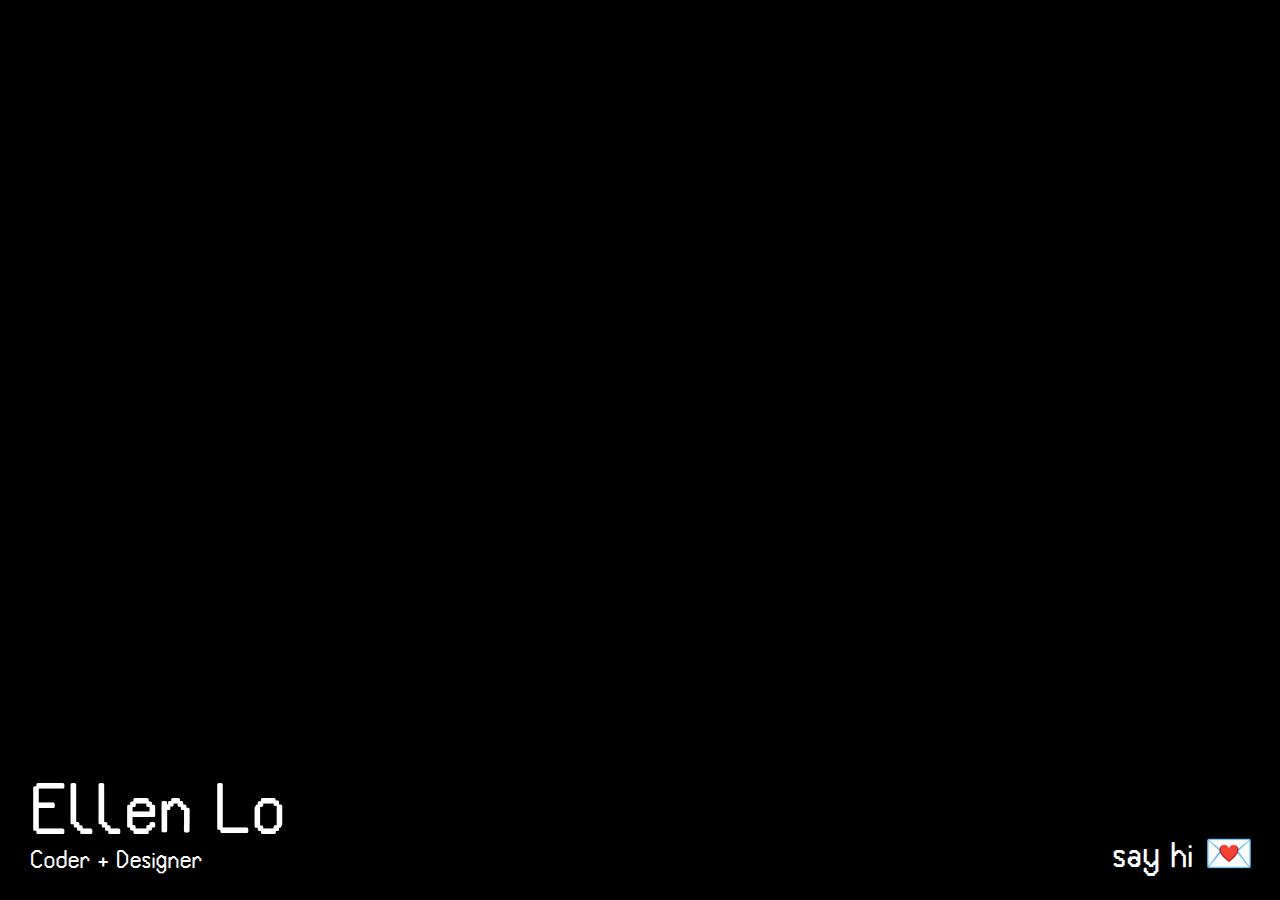
==== index.html @ 50e564a9 "last one in list gets padding" ====
<!DOCTYPE html>
<html xmlns="http://www.w3.org/1999/xhtml" xmlns:fb="http://ogp.me/ns/fb#">

<head>
    <title>Ellen Lo</title>
    <meta charset="utf-8">
    <meta name="viewport" content="width=device-width, user-scalable=no, minimum-scale=1.0, maximum-scale=1.0">
    <link href="https://fonts.googleapis.com/css?family=Inconsolata" rel="stylesheet">
    <link href="https://fonts.googleapis.com/css?family=Roboto:300i,400,500i" rel="stylesheet">
    <link id="stylesheet" href="assets/css/style.css" rel="stylesheet">
    <meta property="og:title" content="Ellen Lo" />
    <meta property="og:image" content="assets/screenshot.png" />
</head>

<body>
    <script src="build/three.min.js"></script>
    <script src="build/mobile-detect.min.js"></script>
    <script src="controls/OrbitControls.js"></script>
    <script src="renderers/CSS3DRenderer.js"></script>
    <div id="container"></div>
    <div class="about">
        <h1 class="about-component about-name">Ellen Lo</h1>
        <h2 class="about-component about-title">Coder + Designer</h2>
        <h2 class="about-component about-contact"><a href="mailto:ellenlowing@gmail.com">say hi 💌</a></h2>
        <h4 id="about-marquee-desktop" class="about-component about-controls-marquee desktopOnly">
            <p>
                🖱 click anywhere to view work
                &nbsp;&nbsp;&nbsp;&nbsp;&nbsp;&nbsp;&nbsp;&nbsp;
                🤹🏻 available for freelance work – games, websites, filters, XR prototyping
                &nbsp;&nbsp;&nbsp;&nbsp;&nbsp;&nbsp;&nbsp;&nbsp;
                🐣 new website on the way
            </p>
        </h4>
        <h4 id="about-marquee-mobile" class="about-component about-controls-marquee mobileOnly">
            <p>
                👆 tap anywhere to view work
                &nbsp;&nbsp;&nbsp;&nbsp;&nbsp;&nbsp;&nbsp;&nbsp;
                🤹🏻 available for freelance work – games, websites, filters, XR prototyping
                &nbsp;&nbsp;&nbsp;&nbsp;&nbsp;&nbsp;&nbsp;&nbsp;
                🐣 new website on the way
            </p>
        </h4>
    </div>
    <div class="description" id="description-main">
        <div id="top-bar">  
            <div id="cross-btn">
            </div>
            <svg id="cross-svg" width="102" height="101" viewBox="0 0 102 101" fill="none" xmlns="http://www.w3.org/2000/svg">
                <line x1="1.35355" y1="0.646447" x2="101.354" y2="100.646" stroke="white"/>
                <line x1="0.646447" y1="100.646" x2="100.646" y2="0.646468" stroke="white"/>
            </svg>
            <div class="tags-container" id="tags-selector">
                <ul>
                    <li data-classname="design" class="tag tag-selector">design</li>
                    <li data-classname="website" class="tag tag-selector">website</li>
                    <li data-classname="xr" class="tag tag-selector">mixed reality</li>
                    <li data-classname="game" class="tag tag-selector">game</li>
                    <li data-classname="experiment" class="tag tag-selector">experiment</li>
                    <li data-classname="installation" class="tag tag-selector">installation</li>
                    <li data-classname="workshop" class="tag tag-selector">workshop</li>
                </ul>
            </div>
        </div>
        
        <div class="scroll-content">
            <div class="work design website">
                <h1 class="h1-sm">Kapu</h1>
                <div class="iframe-wrapper-landscape-kapu">
                    <iframe class="iframe" data-src="https://player.vimeo.com/video/849836034?title=0&byline=0&portrait=0" allow="autoplay" frameborder="0" webkitallowfullscreen mozallowfullscreen allowfullscreen></iframe>
                </div>
                <h1 class="h1-md">Kapu</h1>
                <p class="caption">
                    Kapu is a glass making practice by Prinita Thevarajah and she takes inspiration from shapes found in children's playgrounds. The endless scroll of images down the shapes and paths was a whimsical way to incorporate her work, and also an imagination of nonlinear navigation on the web.
                </p>
                <p class="caption">
                    Every moving element on the site was hand coded with p5 and roughjs - sketchy clouds and stars, shape shifting butterfly, wiggly caterpillars and more are uniquely generated per visit. Take a stroll in our online playground ॱ⋅.˳˳.⋅˙ॱᐧ.˳˳.⋅ઇଓ
                </p>
                <h2><a href="https://kapu.glass" target="_blank">Enter site</a></h2>
            </div>
            <div class="work game xr">
                <h1 class="h1-sm">Wireloop</h1>
                <div class="iframe-wrapper-portrait">
                    <iframe class="iframe" data-src="https://player.vimeo.com/video/737429584?title=0&byline=0&portrait=0" allow="autoplay" frameborder="0" webkitallowfullscreen mozallowfullscreen allowfullscreen></iframe>
                </div>
                <h1 class="h1-md">Wireloop</h1>
                <p class="caption">
                    Inspired by the classic buzzwire game, Wireloop is a series of AR games built with the New York Times. Users are encouraged to move the ring ("phone"), trace and light up the dark wire, and reveal hidden shapes. 
                </p>
                <p class="caption">
                    To recreate the "buzz" without access to haptic feedback, we focused on refining the visual by leveraging Spark's particle system and custom shaders, with the goal of delivering an elegant, stress-free gameplay. 
                </p>
                <h2><a href="https://www.instagram.com/ar/4706581316062553" target="_blank">Try it here</a></h2>
                <!-- <p>
                    <a href="https://www.instagram.com/ar/568677291107165/" target="_blank">I</a>
                    <a href="https://www.instagram.com/ar/317275733557666/" target="_blank">II</a>
                    <a href="https://www.instagram.com/ar/295208809149227/" target="_blank">III</a>
                    <a href="https://www.instagram.com/ar/4706581316062553/" target="_blank">IV</a>
                    <a href="https://www.instagram.com/ar/598132468110993/" target="_blank">V</a>
                    <a href="https://www.instagram.com/ar/1246161392526705/" target="_blank">VI</a>
                    <a href="https://www.instagram.com/ar/1115878509182784/" target="_blank">VII</a>
                </p>  -->
            </div>
            <div class="work xr">
                <h1 class="h1-sm">Nasal Swab</h1>
                <div class="iframe-wrapper-portrait">
                    <iframe class="iframe" data-src="https://player.vimeo.com/video/674264874?title=0&byline=0&portrait=0" allow="autoplay" frameborder="0" webkitallowfullscreen mozallowfullscreen allowfullscreen></iframe>
                </div>
                <h1 class="h1-md">Nasal Swab</h1>
                <p class="caption">
                    Read <a target="_blank" href="https://www.nytimes.com/interactive/2022/01/31/health/covid-nasal-swab-how-far.html">How Far Should a Coronavirus Test Go?</a>
                </p>
                <p class="caption">
                    We worked with illustrator Julia Rothman to create a AR face effect to show the interior of a nasal cavity in 2.5D. 
                </p>
                <h2><a href="https://www.instagram.com/ar/658770018692003" target="_blank">Try it here</a></h2>
            </div>
            <div class="work xr">
                <h1 class="h1-sm">A Tiny Frog's Climb</h1>
                <div class="iframe-wrapper-portrait">
                    <iframe class="iframe" data-src="https://player.vimeo.com/video/737433617?title=0&byline=0&portrait=0" allow="autoplay" frameborder="0" webkitallowfullscreen mozallowfullscreen allowfullscreen></iframe>
                </div>
                <h1 class="h1-md">A Tiny Frog's Climb</h1>
                <p class="caption">
                    Working with NYT Kids for the launch of their “Tiny Issue,” we built a real-scale immersive rainforest environment to show the journey of the tiny strawberry poison frog.
                </p>
                <h2><a href="https://www.instagram.com/ar/1142331453229649" target="_blank">Try it here</a></h2>
            </div>
            <div class="work website">
                <h1 class="h1-sm">Somewhere Good</h1>
                <div class="iframe-wrapper-landscape-sa">
                    <iframe class="iframe" data-src="https://player.vimeo.com/video/742469710?title=0&byline=0&portrait=0" allow="autoplay" frameborder="0" webkitallowfullscreen mozallowfullscreen allowfullscreen></iframe>
                </div>
                <h1 class="h1-md">Somewhere Good</h1>
                <p class="caption">For the Somewhere Good app launch, I worked with Annika Hansteen-Izora and helped them revamp their colorful and motion-heavy website. I also created a mini quiz that helps new users find their community through a series of intimate questions.</p>
                <h2><a href="https://www.somewheregood.com/" target="_blank">Enter site</a></h2>
            </div>
            
            <div class="work website design">
                <h1 class="h1-sm">Studio Ānanda</h1>
                <div class="iframe-wrapper-landscape-sa">
                    <iframe class="iframe" data-src="https://player.vimeo.com/video/674271514?title=0&byline=0&portrait=0" allow="autoplay" frameborder="0" webkitallowfullscreen mozallowfullscreen allowfullscreen></iframe>
                </div>
                <h1 class="h1-md">Studio Ānanda</h1>
                <p class="caption">I designed and developed a new website + CMS for Studio Ānanda, channeling their spirit of wellness with soft aesthetics and use of CSS filters, blend modes, and SVG animations. Featured on <a href="https://loadmo.re/posts/studio-ananda" target="_blank">loadmo.re</a>❣️</p>
                <h2><a href="https://www.studioananda.space/" target="_blank">Enter site</a></h2>
            </div>
            <div class="work game design experiment">
                <h1 class="h1-sm">Mosquito Catcher</h1>
                <div class="iframe-wrapper-landscape-mosquito">
                    <iframe class="iframe" data-src="https://player.vimeo.com/video/885857562?title=0&byline=0&portrait=0" allow="autoplay" frameborder="0" webkitallowfullscreen mozallowfullscreen allowfullscreen></iframe>
                </div>
                <h1 class="h1-md">Mosquito Catcher</h1>
                <p class="caption">
                    This is a prototype for an asymmetrical 2-player game I designed, where one player catches mosquitoes and the other plays as a mosquito. In front of a webcam, the catcher uses their hand to capture the mosquito, while the mosquito uses a joystick to evade capture and suck blood out of the catcher's hand.
                </p>
                <h2><a href="https://github.com/ellenlowing/flii" target="_blank">Read code</a></h2>
            </div>
            <div class="work game xr">
                <h1 class="h1-sm">Shattered Crosswords</h1>
                <div class="iframe-wrapper-portrait">
                    <iframe class="iframe" data-src="https://player.vimeo.com/video/898778051?title=0&byline=0&portrait=0" allow="autoplay" frameborder="0" webkitallowfullscreen mozallowfullscreen allowfullscreen></iframe>
                </div>
                <h1 class="h1-md">Shattered Crosswords</h1>
                <p class="caption">
                    The first AR game of NYT – this game takes the crossword and explodes it, using mobile AR technologies to create a 3D hunt for the proper perspective on a word to fit into the puzzle.
                </p>
                <!-- <p class="caption"> -->
                    <!-- Take a look at the case study <a target="_blank" href="https://rd.nytimes.com/projects/building-the-timess-first-ar-game">here</a> ;) -->
                <!-- </p> -->
                <h2><a href="https://rd.nytimes.com/projects/building-the-timess-first-ar-game" target="_blank">Read case study</a></h2>
            </div>
            <div class="work xr">
                <h1 class="h1-sm">Dalilah Muhammad</h1>
                <div class="iframe-wrapper-portrait">
                    <iframe class="iframe" data-src="https://player.vimeo.com/video/674250409?title=0&byline=0&portrait=0" allow="autoplay" frameborder="0" webkitallowfullscreen mozallowfullscreen allowfullscreen></iframe>
                </div>
                <h1 class="h1-md">Dalilah Muhammad</h1>
                <p class="caption">
                    For Olympics 2021, we created an AR effect to visualize Dalilah Muhammad's motion over the hurdle in real-scale, published to go along with her <a target="_blank" href="https://www.nytimes.com/interactive/2021/sports/olympics/dalilah-muhammad-track.html">interview</a>  with the New York Times.
                </p>
                <h2><a href="https://www.instagram.com/ar/915056065748952" target="_blank">Try it here</a></h2>
            </div>
            <div class="work xr">
                <h1 class="h1-sm">Inflation Shrinkray</h1>
                <div class="iframe-wrapper-portrait">
                    <iframe class="iframe" data-src="https://player.vimeo.com/video/737439295?title=0&byline=0&portrait=0" allow="autoplay" frameborder="0" webkitallowfullscreen mozallowfullscreen allowfullscreen></iframe>
                </div>
                <h1 class="h1-md">Inflation Shrinkray</h1>
                <p class="caption">
                    We created a shrink ray in augmented reality where users can interact directly with consumer goods and see how inflation has affected buying power.
                </p>
                <h2><a href="https://www.instagram.com/ar/1626676667700070" target="_blank">Try it here</a></h2>
            </div>
            <div class="work website">
                <h1 class="h1-sm">Lost Code</h1>
                <div class="iframe-wrapper-landscape-am">
                    <iframe class="iframe" data-src="https://player.vimeo.com/video/742844748?title=0&byline=0&portrait=0" allow="autoplay" frameborder="0" webkitallowfullscreen mozallowfullscreen allowfullscreen></iframe>
                </div>
                <h1 class="h1-md">Lost Code</h1>
                <p class="caption">Lost Code is a graphic design project exploring the friction in translation. Made with Paper.js. Featured on <a target="_blank" href="https://www.itsnicethat.com/articles/double-click-december-2019-digital-031219">It's Nice That</a>!</p>
                <p class="caption">Design by Hilda Wong</p>
                <h2><a href="http://lostcode.info/" target="_blank">Enter site</a></h2>
            </div>

            <div class="work website installation">
                <h1 class="h1-sm">Axis Mundi</h1>
                <div class="iframe-wrapper-landscape-am">
                    <iframe class="iframe" data-src="https://player.vimeo.com/video/354145633?title=0&byline=0&portrait=0" frameborder="0" webkitallowfullscreen mozallowfullscreen allowfullscreen></iframe>
                </div>
                <h1 class="h1-md">Axis Mundi</h1>
                <p class="caption">Axis Mundi is an experimental exhibition project exploring man’s attempt to override nature with technology and nature’s resistance. Featured on <a href="https://klikkentheke.com/catalogue/axis-mundi/" target="_blank">klikkenthéke</a>!</p>
                <p class="caption">Installation design and development by me</p>
                <p class="caption">Web design by Hilda Wong</p>
                <h2><a href="http://axismundi.info" target="_blank">Enter site</a></h2>
            </div>
            
            <div class="work website workshop last">
                <h1 class="h1-sm">MICA Code Workshop</h1>
                <a class="img-wrapper-mica" href="https://ellenlowing.com/mica-workshop/" target="_blank"><img src="assets/images/ws/screenshot.PNG" alt=""></a>
                <h1 class="h1-md">MICA Code Workshop</h1>
                <p class="caption">I led a code-based design workshop for first year MFA graphic design students at MICA. The workshop aims at introducing p5.js as a design tool. Over the course of 3 days, the students designed and coded an interactive calendar for the
                    year 2020.</p>
                <h2><a href="https://ellenlowing.com/mica-workshop/" target="_blank">Enter site</a></p>
            </div>
            
            <!-- <div class="work">
                <h1 class="h1-sm">A Study of Motion and Tension</h1>
                <div class="iframe-wrapper">
                    <iframe class="iframe" data-src="https://player.vimeo.com/video/286766368?title=0&byline=0&portrait=0" frameborder="0" webkitallowfullscreen mozallowfullscreen allowfullscreen></iframe>
                </div>
                <p class="caption">
                    The kinetic sculpture is a work of collaboration with Jake Abraham. It was developed over the course of our internships at Volvox Labs. It comprises 16 micro servos with custom cut servo arms, 1 Arduino Uno, a 12" x 12" cheesecloth, steel cables, crimps,
                    3 Aluminum rods, and plywood.
                </p>

                <p><a href="https://github.com/ellenlowing/servo" target="_blank">Code</a></p>
            </div>  -->
        </div>
    </div>
    <script type="text/javascript" src="assets/js/script.js"></script>
</body>

</html>
---- assets/css/style.css ----
@font-face {
    font-family: space;
    src: url('../fonts/Space-Notorious-rounded.otf') format('opentype');
    font-weight: 400;
    font-style: normal;
    font-stretch: normal;
}
@font-face {
    font-family: dosis;
    src: url('../fonts/Dosis/static/Dosis-Light.ttf') format('truetype');
    font-weight: 300;
    font-style: normal;
    font-stretch: normal;
}
::-webkit-scrollbar {
  display: none;
}
* {
  -ms-overflow-style: none;  /* IE and Edge */
  scrollbar-width: none;  /* Firefox */
}
html,
body {
    height: 100%;
    overflow: hidden;
    margin: 0 0;
    background-color: #000;
    
    -webkit-touch-callout: none; /* iOS Safari */
        -webkit-user-select: none; /* Safari */
        -khtml-user-select: none; /* Konqueror HTML */
            -moz-user-select: none; /* Old versions of Firefox */
            -ms-user-select: none; /* Internet Explorer/Edge */
                user-select: none; /* Non-prefixed version, currently
                                    supported by Chrome, Edge, Opera and Firefox */

}
a:link,
a:visited,
a:hover,
a:active {
    color: #fff;
    text-decoration: none;
}
h1,
h2,
h3,
h4,
p {
    margin-block-start: 0;
    margin-block-end: 0;
    font-weight: 400;
}
/* img {
    width: 100%;
} */


.desktop .desktopOnly {
    display: block;
}
.desktop .mobileOnly {
    display: none;
}
.mobile .desktopOnly {
    display: none;
}
.mobile .mobileOnly {
    display: block;
}

.about {
    color: #fff;
    font-family: space;
    position: absolute;
    width: 100vw;
    height: 100vh;
    height: -webkit-fill-available;
    height: fill-available;
    height: -moz-available;
    height: stretch;
    overflow: hidden;
    z-index: 2;
    top: 0;
    left: 0;
}
.about-component {
    position: absolute;
    line-height: 0.8;
}
.about h1 {
    font-size: 80px;
}
.about h2 {
    font-size: min(6.5vw, 28px);
}
.about-name {
    bottom: 60px;
    left: 30px;
}
.about-contact {
    left: 280px;
    bottom: 120px;
    transform: rotate(6deg);
    animation-name: glow;
    animation-duration: 1.5s;
    animation-iteration-count: infinite;
    animation-direction: alternate;
    animation-timing-function: ease-in;
    filter: drop-shadow(0px 0px 2px #E7E7FF);
}
.about-title {
    left: 30px;
    bottom: 30px;
}
.about-controls {
    display: none;
}
.about-controls-marquee {
    display: block;
    font-size: 20px;
    height: 40px;
    overflow: hidden;
    width: max(1200px, 100vw);
    position: relative;
}
.about-controls-marquee p {
    position: absolute;
    width: 100%;
    height: 100%;
    margin: 0;
    line-height: 50px;
    text-align: left;
    -moz-transform: translateX(100%);
    -webkit-transform: translateX(100%);
    transform: translateX(100%);
    -moz-animation: scroll-left 20s linear infinite;
    -webkit-animation: scroll-left 20s linear infinite;
    animation: scroll-left 20s linear infinite;
    animation-play-state: running;
    -o-animation-play-state: running;
    -moz-animation-play-state: running;
    -webkit-animation-play-state: running;
}
.about-controls-marquee p:hover {
    animation-play-state: paused;
    -o-animation-play-state: paused;
    -moz-animation-play-state: paused;
    -webkit-animation-play-state: paused;
}

@-moz-keyframes scroll-left {
    0% {
        -moz-transform: translateX(100%);
    }
    100% {
        -moz-transform: translateX(-100%);
    }
}

@-webkit-keyframes scroll-left {
    0% {
        -webkit-transform: translateX(100%);
    }
    100% {
        -webkit-transform: translateX(-100%);
    }
}

@keyframes scroll-left {
    0% {
        -moz-transform: translateX(100%);
        -webkit-transform: translateX(100%);
        transform: translateX(100%);
    }
    100% {
        -moz-transform: translateX(-100%);
        -webkit-transform: translateX(-100%);
        transform: translateX(-100%);
    }
}

.description {
    font-family: dosis;
    position: relative;
    background-color: #000;
    color: #fff;
    border: 2px solid white;
    width: calc(100vw - 24px);
    /* height: 100vh;
    height: -webkit-fill-available;
    height: fill-available;
    height: -moz-available; */
    /* height: stretch; */
    overflow-y: scroll;
    top: 12px;
    margin: 0 auto;
    /* margin-bottom: 24px; */
    z-index: 98;
    display: none;
}
.desktop .description
{
    height: calc(100vh - 24px);
}
.mobile .description
{
    height: 100vh;
    height: -webkit-fill-available;
    height: fill-available;
    height: -moz-available; 
    height: stretch;
    margin-bottom: 24px;
}

/* TOP BAR */
#top-bar
{
    position: absolute;
    top:0;
    width: 100%;
    height: 80px;
    opacity: 1;
    transition: opacity 0.3s ease-in-out;
}
#cross-btn {
    position: absolute;
    right: 0;
    top: 0;
    padding:4px;
    width: 28px;
    height: 28px;
    margin: 16px;
    cursor: pointer;
    z-index:99;
}
#cross-svg {
    position: absolute;
    right: 0;
    top: 0;
    padding:4px;
    width: 28px;
    height: auto;
    margin: 16px;
    cursor:pointer;
    pointer-events: none;
    z-index:98;
}
#cross-svg line
{
    stroke-width: 4px;
}
.work-tags
{
    float: none;
}
#tags-selector
{
    position: absolute;
    margin: 16px 0;
}
.tags-container, #tags-selector
{
    /* position: sticky; */
    z-index: 99;
    width: fit-content;
}
.tags-container ul, #tags-selector ul
{
    padding-inline-start: 0;
    margin-block-start: 0;
    margin-block-end: 0;
    display: flex;
    gap: 8px;
    flex-wrap: wrap;
}
#tags-selector ul
{
    padding: 0 14px;
    width: fit-content;
}
.tag-selector
{
    cursor: pointer;
}
.tag, .tag-selector
{
    /* display: inline-flex; */
    display: block;
    list-style-type: none;
    border: solid white 1px;
    padding: 8px;
    /* margin: 4px; */
    background-color: #000;
    color: #fff;
    transition: background-color 0.5s, color 0.5s;
}
.tag-selector:hover,
.tag-selector.active
{
    background-color: #fff;
    color: #000;
}

.scroll-content {
    position: relative;
    width: 100%;
    height: 100%;
    overflow-y: auto;
    overflow-x: hidden;
    padding-top: 80px;
} 
.desktop .scroll-content {
    overflow-y: scroll;
}
.desktop .description {
    overflow-y: hidden;
}
.mobile .scroll-content {
    overflow-y: hidden;
}
.mobile .description {
    overflow-y: scroll;
}
.work {
    position: relative;
    width: 100%;
    margin: 60px 0;
    overflow: auto;
}
.work > * {
    padding: 12px 12px;
}
.h1-sm {
    display: block;
}
.h1-md {
    display: none;
}
.work h1 {
    font-family: space, dosis;
    font-size: 48px;
}
.work h2 {
    animation: none;
    font-family: space;
    font-size: 28px;
    filter: drop-shadow(0px 0px 2px #E7E7FF);
}
.work p a:link,
.work p a:visited,
.work p a:active {
    text-decoration: underline;
} 
.work p a:hover {
    text-decoration: none;
}
.work h2:hover {
    animation-name: glow;
    animation-duration: 1.5s;
    animation-iteration-count: infinite;
    animation-direction: alternate;
    animation-timing-function: ease-in;
}
.work p {
    font-size: 24px;
}
.work .img-container {
    width: calc(100vw - 48px);
    height: auto;
}
.work img {
    max-width: 95%;
    max-height: 100%;
}
.work .iframe-wrapper-portrait {
    width: 95%;
    margin: 0 auto;
    padding:177.78% 0 0 0;
    position:relative;
}
.work .iframe-wrapper-landscape {
    width: 95%;
    margin: 0 auto;
    padding:56.25% 0 0 0;
    position:relative;
}
.work .iframe-wrapper-landscape-sa {
    width: 95%;
    margin: 0 auto;
    padding:78% 0 0 0;
    position:relative;
}
.work .iframe-wrapper-landscape-am {
    width: 95%;
    margin: 0 auto;
    padding:100% 0 0 0;
    position:relative;
}
.work .iframe-wrapper-landscape-kapu {
    width: 95%;
    margin: 0 auto;
    padding: 100% 0 0 0;
    position:relative;
}
.work .iframe-wrapper-landscape-mosquito {
    width: 95%;
    margin: 0 auto;
    padding: 55.56% 0 0 0;
    position:relative;
}
.work iframe {
    position:absolute;
    top:0;
    left:0;
    width:100%;
    height:100%;
}
.work.visible
{
    display: block;
}
.work
{
    display: none;
}
.visible.last {
    padding-bottom: 80px;
}

@media only screen and (min-width: 960px) {
    /* For desktop */

    .about-component {
        line-height: 0.8;
    }
    /* .about h1 {
        font-size: 4em;
    }
    .about h2 {
        font-size: 2.5em;
    } */
   
    .about-contact {
        position: absolute;
        font-size: 2.5em !important;
        right: 2vw;
        bottom: 30px;
        top: unset;
        left: unset;
        transform: unset;
        animation: none;
        filter: unset;
    }
    .about-contact:hover {
        animation-name: glow;
        animation-duration: 1.5s;
        animation-iteration-count: infinite;
        animation-direction: alternate;
        animation-timing-function: ease-in;
        filter: drop-shadow(0px 0px 2px #E7E7FF);
    }
    .about-controls-marquee {
        font-size: 22px;
    }
    .about-controls-marquee p {
        -moz-animation: scroll-left 30s linear infinite;
        -webkit-animation: scroll-left 30s linear infinite;
        animation: scroll-left 30s linear infinite;
    }
    .work-tags
    {
        float: right;
    }
    .work {
        padding-bottom: 72px;
        clear: both;
    }
    .work .img-wrapper-mica {
        width: 480px;
        float: left;
        height: 600px;
        /* padding: 375px 0 0 0; */
    }
    .work .iframe-wrapper-portrait {
        width: 450px;
        margin: 0;
        padding:720px 0 0 0;
        position:relative;
        float: left;
    }
    .work .iframe-wrapper-landscape {
        width: 520px;
        margin: 0 auto;
        padding: 300px 0 0 0;
        position:relative;
        float: left;
    }
    .work .iframe-wrapper-landscape-sa {
        width: 520px;
        margin: 0 auto;
        padding: 375px 0 0 0;
        position:relative;
        float: left;
    }
    .work .iframe-wrapper-landscape-am {
        width: 480px;
        margin: 0 auto;
        padding: 480px 0 0 0;
        position:relative;
        float: left;
    }
    .work .iframe-wrapper-landscape-kapu {
        width: 520px;
        margin: 0 auto;
        padding: 480px 0 0 0;
        position:relative;
        float: left;
    }
    .work .iframe-wrapper-landscape-mosquito {
        width: 520px;
        margin: 0 auto;
        padding: 272px 0 0 0;
        position:relative;
        float: left;
    }

    .h1-sm {
        display: none;
    }
    .h1-md {
        display: block;
    }
}

@keyframes glow {
    0% {
        text-shadow: 0px 0px 1px #E7E7FF;
    }
    100% {
        text-shadow: 0px 0px 6px #E7E7FF;
    }
}
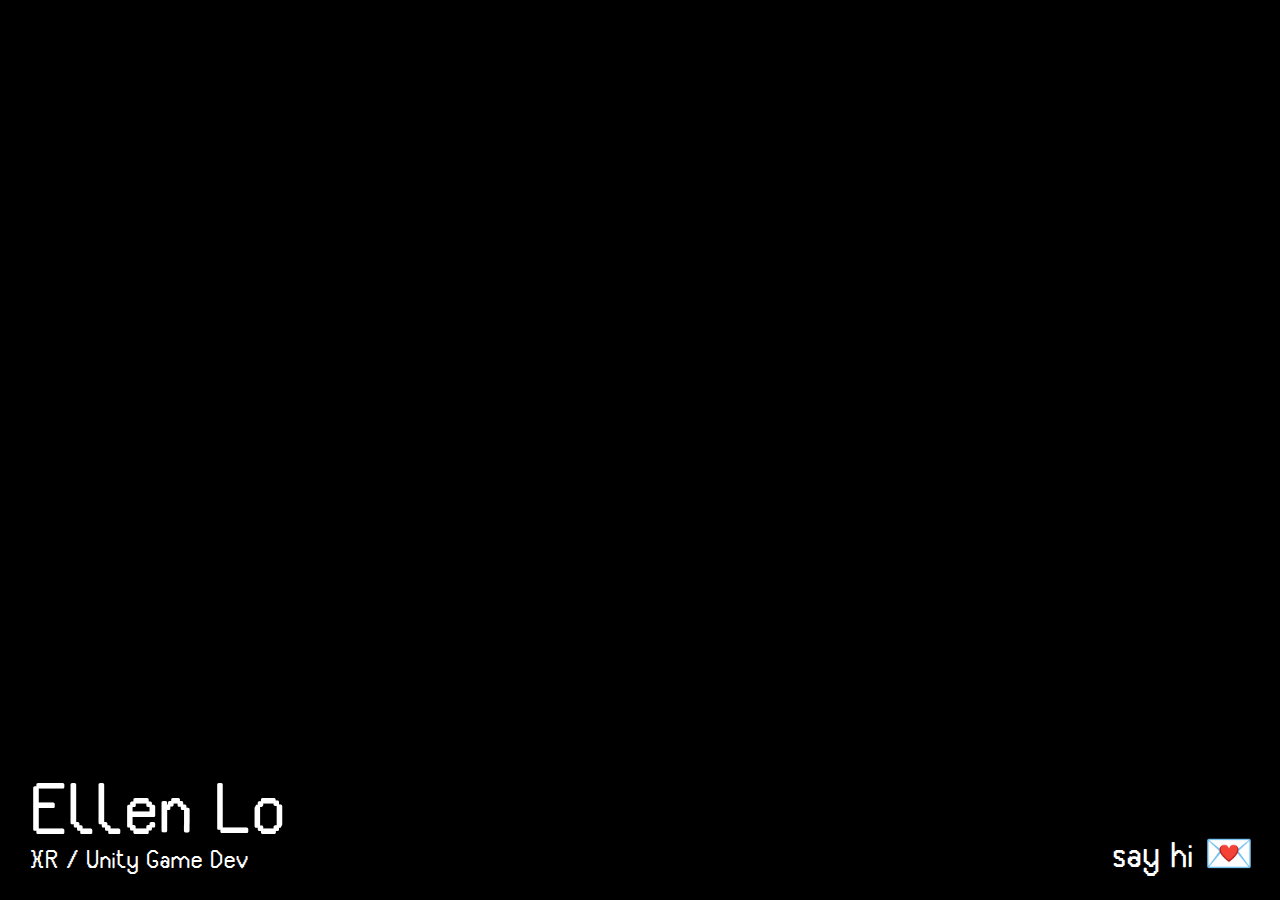
==== commit 7bf02268: "Add bugskill privacy policy" ====
--- a/index.html
+++ b/index.html
@@ -1,96 +1,287 @@
 <!DOCTYPE html>
 <html xmlns="http://www.w3.org/1999/xhtml" xmlns:fb="http://ogp.me/ns/fb#">
-
-<head>
+  <head>
     <title>Ellen Lo</title>
-    <meta charset="utf-8">
-    <meta name="viewport" content="width=device-width, user-scalable=no, minimum-scale=1.0, maximum-scale=1.0">
-    <link href="https://fonts.googleapis.com/css?family=Inconsolata" rel="stylesheet">
-    <link href="https://fonts.googleapis.com/css?family=Roboto:300i,400,500i" rel="stylesheet">
-    <link id="stylesheet" href="assets/css/style.css" rel="stylesheet">
+    <meta charset="utf-8" />
+    <meta
+      name="viewport"
+      content="width=device-width, user-scalable=no, minimum-scale=1.0, maximum-scale=1.0"
+    />
+    <link
+      href="https://fonts.googleapis.com/css?family=Inconsolata"
+      rel="stylesheet"
+    />
+    <link
+      href="https://fonts.googleapis.com/css?family=Roboto:300i,400,500i"
+      rel="stylesheet"
+    />
+    <link id="stylesheet" href="assets/css/style.css" rel="stylesheet" />
     <meta property="og:title" content="Ellen Lo" />
     <meta property="og:image" content="assets/screenshot.png" />
-</head>
+  </head>
 
-<body>
+  <body>
     <script src="build/three.min.js"></script>
     <script src="build/mobile-detect.min.js"></script>
     <script src="controls/OrbitControls.js"></script>
     <script src="renderers/CSS3DRenderer.js"></script>
     <div id="container"></div>
     <div class="about">
-        <h1 class="about-component about-name">Ellen Lo</h1>
-        <h2 class="about-component about-title">Coder + Designer</h2>
-        <h2 class="about-component about-contact"><a href="mailto:ellenlowing@gmail.com">say hi 💌</a></h2>
-        <h4 id="about-marquee-desktop" class="about-component about-controls-marquee desktopOnly">
-            <p>
-                🖱 click anywhere to view work
-                &nbsp;&nbsp;&nbsp;&nbsp;&nbsp;&nbsp;&nbsp;&nbsp;
-                🤹🏻 available for freelance work – games, websites, filters, XR prototyping
-                &nbsp;&nbsp;&nbsp;&nbsp;&nbsp;&nbsp;&nbsp;&nbsp;
-                🐣 new website on the way
-            </p>
-        </h4>
-        <h4 id="about-marquee-mobile" class="about-component about-controls-marquee mobileOnly">
-            <p>
-                👆 tap anywhere to view work
-                &nbsp;&nbsp;&nbsp;&nbsp;&nbsp;&nbsp;&nbsp;&nbsp;
-                🤹🏻 available for freelance work – games, websites, filters, XR prototyping
-                &nbsp;&nbsp;&nbsp;&nbsp;&nbsp;&nbsp;&nbsp;&nbsp;
-                🐣 new website on the way
-            </p>
-        </h4>
+      <h1 class="about-component about-name">Ellen Lo</h1>
+      <h2 class="about-component about-title">XR / Unity Game Dev</h2>
+      <h2 class="about-component about-contact">
+        <a href="mailto:ellenlowing@gmail.com">say hi 💌</a>
+      </h2>
+      <h4
+        id="about-marquee-desktop"
+        class="about-component about-controls-marquee desktopOnly"
+      >
+        <p>
+          🖱 click anywhere to view work
+          &nbsp;&nbsp;&nbsp;&nbsp;&nbsp;&nbsp;&nbsp;&nbsp; 🤹🏻 available for
+          freelance work – games, websites, XR prototyping
+          <!-- &nbsp;&nbsp;&nbsp;&nbsp;&nbsp;&nbsp;&nbsp;&nbsp; 🐣 new website on the
+          way -->
+        </p>
+      </h4>
+      <h4
+        id="about-marquee-mobile"
+        class="about-component about-controls-marquee mobileOnly"
+      >
+        <p>
+          👆 tap anywhere to view work
+          &nbsp;&nbsp;&nbsp;&nbsp;&nbsp;&nbsp;&nbsp;&nbsp; 🤹🏻 available for
+          freelance work – games, websites, XR prototyping
+          <!-- &nbsp;&nbsp;&nbsp;&nbsp;&nbsp;&nbsp;&nbsp;&nbsp; 🐣 new website on the
+          way -->
+        </p>
+      </h4>
     </div>
     <div class="description" id="description-main">
-        <div id="top-bar">  
-            <div id="cross-btn">
-            </div>
-            <svg id="cross-svg" width="102" height="101" viewBox="0 0 102 101" fill="none" xmlns="http://www.w3.org/2000/svg">
-                <line x1="1.35355" y1="0.646447" x2="101.354" y2="100.646" stroke="white"/>
-                <line x1="0.646447" y1="100.646" x2="100.646" y2="0.646468" stroke="white"/>
-            </svg>
-            <div class="tags-container" id="tags-selector">
-                <ul>
-                    <li data-classname="design" class="tag tag-selector">design</li>
-                    <li data-classname="website" class="tag tag-selector">website</li>
-                    <li data-classname="xr" class="tag tag-selector">mixed reality</li>
-                    <li data-classname="game" class="tag tag-selector">game</li>
-                    <li data-classname="experiment" class="tag tag-selector">experiment</li>
-                    <li data-classname="installation" class="tag tag-selector">installation</li>
-                    <li data-classname="workshop" class="tag tag-selector">workshop</li>
-                </ul>
-            </div>
-        </div>
-        
-        <div class="scroll-content">
-            <div class="work design website">
-                <h1 class="h1-sm">Kapu</h1>
-                <div class="iframe-wrapper-landscape-kapu">
-                    <iframe class="iframe" data-src="https://player.vimeo.com/video/849836034?title=0&byline=0&portrait=0" allow="autoplay" frameborder="0" webkitallowfullscreen mozallowfullscreen allowfullscreen></iframe>
-                </div>
-                <h1 class="h1-md">Kapu</h1>
-                <p class="caption">
-                    Kapu is a glass making practice by Prinita Thevarajah and she takes inspiration from shapes found in children's playgrounds. The endless scroll of images down the shapes and paths was a whimsical way to incorporate her work, and also an imagination of nonlinear navigation on the web.
-                </p>
-                <p class="caption">
-                    Every moving element on the site was hand coded with p5 and roughjs - sketchy clouds and stars, shape shifting butterfly, wiggly caterpillars and more are uniquely generated per visit. Take a stroll in our online playground ॱ⋅.˳˳.⋅˙ॱᐧ.˳˳.⋅ઇଓ
-                </p>
-                <h2><a href="https://kapu.glass" target="_blank">Enter site</a></h2>
-            </div>
-            <div class="work game xr">
-                <h1 class="h1-sm">Wireloop</h1>
-                <div class="iframe-wrapper-portrait">
-                    <iframe class="iframe" data-src="https://player.vimeo.com/video/737429584?title=0&byline=0&portrait=0" allow="autoplay" frameborder="0" webkitallowfullscreen mozallowfullscreen allowfullscreen></iframe>
-                </div>
-                <h1 class="h1-md">Wireloop</h1>
-                <p class="caption">
-                    Inspired by the classic buzzwire game, Wireloop is a series of AR games built with the New York Times. Users are encouraged to move the ring ("phone"), trace and light up the dark wire, and reveal hidden shapes. 
-                </p>
-                <p class="caption">
-                    To recreate the "buzz" without access to haptic feedback, we focused on refining the visual by leveraging Spark's particle system and custom shaders, with the goal of delivering an elegant, stress-free gameplay. 
-                </p>
-                <h2><a href="https://www.instagram.com/ar/4706581316062553" target="_blank">Try it here</a></h2>
-                <!-- <p>
+      <div id="top-bar">
+        <div id="cross-btn"></div>
+        <svg
+          id="cross-svg"
+          width="102"
+          height="101"
+          viewBox="0 0 102 101"
+          fill="none"
+          xmlns="http://www.w3.org/2000/svg"
+        >
+          <line
+            x1="1.35355"
+            y1="0.646447"
+            x2="101.354"
+            y2="100.646"
+            stroke="white"
+          />
+          <line
+            x1="0.646447"
+            y1="100.646"
+            x2="100.646"
+            y2="0.646468"
+            stroke="white"
+          />
+        </svg>
+        <div class="tags-container" id="tags-selector">
+          <ul>
+            <li data-classname="design" class="tag tag-selector">design</li>
+            <li data-classname="website" class="tag tag-selector">website</li>
+            <li data-classname="xr" class="tag tag-selector">mixed reality</li>
+            <li data-classname="game" class="tag tag-selector">game</li>
+            <li data-classname="experiment" class="tag tag-selector">
+              experiment
+            </li>
+            <li data-classname="installation" class="tag tag-selector">
+              installation
+            </li>
+            <!-- <li data-classname="workshop" class="tag tag-selector">workshop</li> -->
+          </ul>
+        </div>
+      </div>
+
+      <div class="scroll-content">
+        <div class="work game xr">
+          <h1 class="h1-sm">BUGSKILL</h1>
+          <div class="iframe-wrapper-landscape-mosquito">
+            <iframe
+              class="iframe"
+              data-src="https://player.vimeo.com/video/950977849?title=0&byline=0&portrait=0&loop=1&autopause=0"
+              allow="autoplay"
+              frameborder="0"
+              webkitallowfullscreen
+              mozallowfullscreen
+              allowfullscreen
+            ></iframe>
+          </div>
+          <div class="work-sidesection">
+            <h1 class="h1-md">BUGSKILL</h1>
+            <p class="caption">
+              This is a game where players battle against a house fly
+              infestation in mixed reality. Players can kill flies by slapping
+              them against surfaces, clap them out of the air, or feed them to
+              their pet frog hand puppet. This immersive experience is enhanced
+              with spatial audio cues to help players locate the flies.
+            </p>
+            <p class="caption">
+              Built with Unity and Meta Quest SDK (Passthrough, Scene API, Depth
+              API, MRUK, and Audio SDK), the game was developed in a team of 4
+              for the Meta Quest Presence Platform Hackathon 2024.
+            </p>
+            <h2>
+              <a
+                href="https://devpost.com/software/the-real-house-flies?ref_content=my-projects-tab&ref_feature=my_projects"
+                target="_blank"
+                >Read submission</a
+              >
+            </h2>
+          </div>
+        </div>
+        <div class="work game xr">
+          <h1 class="h1-sm">Scavenger Hunt</h1>
+          <div class="iframe-wrapper-landscape-kapu">
+            <iframe
+              class="iframe"
+              data-src="https://player.vimeo.com/video/951213441?title=0&byline=0&portrait=0&loop=1&autopause=0"
+              allow="autoplay"
+              frameborder="0"
+              webkitallowfullscreen
+              mozallowfullscreen
+              allowfullscreen
+            ></iframe>
+          </div>
+          <div class="work-sidesection">
+            <h1 class="h1-md">Scavenger Hunt</h1>
+            <p class="caption">
+              This is a multiplayer XR game where gacha collectibles are
+              scattered around the arcade space and players must race to collect
+              them all. Players are equipped with the Extendo 3000, a device
+              that extends up to 10 meters long and rewards precise aiming,
+              allowing them to grab out-of-reach items. As they successfully
+              extract the collectibles, they transform into charms that can be
+              worn on the player's wrist.
+            </p>
+            <p class="caption">
+              Built with Unity, OpenXR, and Normcore. Demoed at Creator Campus
+              Beta Night in March 2024, the game was developed originally at the
+              40,000 sqft arcade space of Two Bit Circus in DTLA. In-game
+              collectibles were localized and hand-picked to match the
+              surrounding arcade cabinets.
+            </p>
+            <!-- <h2>
+              <a
+                href="https://devpost.com/software/the-real-house-flies?ref_content=my-projects-tab&ref_feature=my_projects"
+                target="_blank"
+                >Read submission</a
+              >
+            </h2> -->
+          </div>
+        </div>
+        <div class="work game xr">
+          <h1 class="h1-sm">Pikmin XR</h1>
+          <div class="iframe-wrapper-landscape-kapu">
+            <iframe
+              class="iframe"
+              data-src="https://player.vimeo.com/video/899284463?title=0&byline=0&portrait=0&loop=1&autopause=0"
+              allow="autoplay"
+              frameborder="0"
+              webkitallowfullscreen
+              mozallowfullscreen
+              allowfullscreen
+            ></iframe>
+          </div>
+          <div class="work-sidesection">
+            <h1 class="h1-md">Pikmin XR</h1>
+            <p class="caption">
+              This is a project exploring how existing 3D game mechanics can be
+              borrowed and adapted to create more intuitive and immersive
+              gameplay in mixed reality. Using the Pikmin game series as an
+              example, I reproduced various classic interactions in passthrough,
+              such as Throw and Pluck, that introduce some alternative
+              interaction patterns in XR.
+            </p>
+            <h2>
+              <a
+                href="https://github.com/ellenlowing/PikminPassthrough"
+                target="_blank"
+                >Read code</a
+              >
+            </h2>
+          </div>
+        </div>
+        <div class="work design website">
+          <h1 class="h1-sm">Kapu</h1>
+          <div class="iframe-wrapper-landscape-kapu">
+            <iframe
+              class="iframe"
+              data-src="https://player.vimeo.com/video/849836034?title=0&byline=0&portrait=0&loop=1&autopause=0"
+              allow="autoplay"
+              frameborder="0"
+              webkitallowfullscreen
+              mozallowfullscreen
+              allowfullscreen
+            ></iframe>
+          </div>
+          <div class="work-sidesection">
+            <h1 class="h1-md">Kapu</h1>
+            <p class="caption">
+              Kapu is a glass making practice by Prinita Thevarajah and she
+              takes inspiration from shapes found in children's playgrounds. The
+              endless scroll of images down the shapes and paths was a whimsical
+              way to incorporate her work, and also an imagination of nonlinear
+              navigation on the web.
+            </p>
+            <p class="caption">
+              Every moving element on the site was hand coded with p5 and
+              roughjs - sketchy clouds and stars, shape shifting butterfly,
+              wiggly caterpillars and more are uniquely generated per visit.
+              Take a stroll in our online playground ॱ⋅.˳˳.⋅˙ॱᐧ.˳˳.⋅ઇଓ
+            </p>
+            <h2>
+              <a
+                href="https://github.com/ellenlowing/kapu-glass-hydrogen"
+                target="_blank"
+                >Read code</a
+              >
+            </h2>
+          </div>
+        </div>
+        <div class="work game xr">
+          <h1 class="h1-sm">Wireloop</h1>
+          <div class="iframe-wrapper-portrait">
+            <iframe
+              class="iframe"
+              data-src="https://player.vimeo.com/video/737429584?title=0&byline=0&portrait=0&loop=1&autopause=0"
+              allow="autoplay"
+              frameborder="0"
+              webkitallowfullscreen
+              mozallowfullscreen
+              allowfullscreen
+            ></iframe>
+          </div>
+          <div class="work-sidesection">
+            <h1 class="h1-md">Wireloop</h1>
+            <p class="caption">
+              Inspired by the classic buzzwire game, Wireloop is a series of AR
+              games built with the New York Times. Users are encouraged to move
+              the ring ("phone"), trace and light up the dark wire, and reveal
+              hidden shapes.
+            </p>
+            <p class="caption">
+              To recreate the "buzz" without access to haptic feedback, we
+              focused on refining the visual by leveraging Spark's particle
+              system and custom shaders, with the goal of delivering an elegant,
+              stress-free gameplay.
+            </p>
+            <!-- <h2>
+              <a
+                href="https://www.instagram.com/ar/4706581316062553"
+                target="_blank"
+                >Try it here</a
+              >
+            </h2> -->
+          </div>
+          <!-- <p>
                     <a href="https://www.instagram.com/ar/568677291107165/" target="_blank">I</a>
                     <a href="https://www.instagram.com/ar/317275733557666/" target="_blank">II</a>
                     <a href="https://www.instagram.com/ar/295208809149227/" target="_blank">III</a>
@@ -99,134 +290,340 @@
                     <a href="https://www.instagram.com/ar/1246161392526705/" target="_blank">VI</a>
                     <a href="https://www.instagram.com/ar/1115878509182784/" target="_blank">VII</a>
                 </p>  -->
-            </div>
-            <div class="work xr">
-                <h1 class="h1-sm">Nasal Swab</h1>
-                <div class="iframe-wrapper-portrait">
-                    <iframe class="iframe" data-src="https://player.vimeo.com/video/674264874?title=0&byline=0&portrait=0" allow="autoplay" frameborder="0" webkitallowfullscreen mozallowfullscreen allowfullscreen></iframe>
-                </div>
-                <h1 class="h1-md">Nasal Swab</h1>
-                <p class="caption">
-                    Read <a target="_blank" href="https://www.nytimes.com/interactive/2022/01/31/health/covid-nasal-swab-how-far.html">How Far Should a Coronavirus Test Go?</a>
-                </p>
-                <p class="caption">
-                    We worked with illustrator Julia Rothman to create a AR face effect to show the interior of a nasal cavity in 2.5D. 
-                </p>
-                <h2><a href="https://www.instagram.com/ar/658770018692003" target="_blank">Try it here</a></h2>
-            </div>
-            <div class="work xr">
-                <h1 class="h1-sm">A Tiny Frog's Climb</h1>
-                <div class="iframe-wrapper-portrait">
-                    <iframe class="iframe" data-src="https://player.vimeo.com/video/737433617?title=0&byline=0&portrait=0" allow="autoplay" frameborder="0" webkitallowfullscreen mozallowfullscreen allowfullscreen></iframe>
-                </div>
-                <h1 class="h1-md">A Tiny Frog's Climb</h1>
-                <p class="caption">
-                    Working with NYT Kids for the launch of their “Tiny Issue,” we built a real-scale immersive rainforest environment to show the journey of the tiny strawberry poison frog.
-                </p>
-                <h2><a href="https://www.instagram.com/ar/1142331453229649" target="_blank">Try it here</a></h2>
-            </div>
-            <div class="work website">
-                <h1 class="h1-sm">Somewhere Good</h1>
-                <div class="iframe-wrapper-landscape-sa">
-                    <iframe class="iframe" data-src="https://player.vimeo.com/video/742469710?title=0&byline=0&portrait=0" allow="autoplay" frameborder="0" webkitallowfullscreen mozallowfullscreen allowfullscreen></iframe>
-                </div>
-                <h1 class="h1-md">Somewhere Good</h1>
-                <p class="caption">For the Somewhere Good app launch, I worked with Annika Hansteen-Izora and helped them revamp their colorful and motion-heavy website. I also created a mini quiz that helps new users find their community through a series of intimate questions.</p>
-                <h2><a href="https://www.somewheregood.com/" target="_blank">Enter site</a></h2>
-            </div>
-            
-            <div class="work website design">
-                <h1 class="h1-sm">Studio Ānanda</h1>
-                <div class="iframe-wrapper-landscape-sa">
-                    <iframe class="iframe" data-src="https://player.vimeo.com/video/674271514?title=0&byline=0&portrait=0" allow="autoplay" frameborder="0" webkitallowfullscreen mozallowfullscreen allowfullscreen></iframe>
-                </div>
-                <h1 class="h1-md">Studio Ānanda</h1>
-                <p class="caption">I designed and developed a new website + CMS for Studio Ānanda, channeling their spirit of wellness with soft aesthetics and use of CSS filters, blend modes, and SVG animations. Featured on <a href="https://loadmo.re/posts/studio-ananda" target="_blank">loadmo.re</a>❣️</p>
-                <h2><a href="https://www.studioananda.space/" target="_blank">Enter site</a></h2>
-            </div>
-            <div class="work game design experiment">
-                <h1 class="h1-sm">Mosquito Catcher</h1>
-                <div class="iframe-wrapper-landscape-mosquito">
-                    <iframe class="iframe" data-src="https://player.vimeo.com/video/885857562?title=0&byline=0&portrait=0" allow="autoplay" frameborder="0" webkitallowfullscreen mozallowfullscreen allowfullscreen></iframe>
-                </div>
-                <h1 class="h1-md">Mosquito Catcher</h1>
-                <p class="caption">
-                    This is a prototype for an asymmetrical 2-player game I designed, where one player catches mosquitoes and the other plays as a mosquito. In front of a webcam, the catcher uses their hand to capture the mosquito, while the mosquito uses a joystick to evade capture and suck blood out of the catcher's hand.
-                </p>
-                <h2><a href="https://github.com/ellenlowing/flii" target="_blank">Read code</a></h2>
-            </div>
-            <div class="work game xr">
-                <h1 class="h1-sm">Shattered Crosswords</h1>
-                <div class="iframe-wrapper-portrait">
-                    <iframe class="iframe" data-src="https://player.vimeo.com/video/898778051?title=0&byline=0&portrait=0" allow="autoplay" frameborder="0" webkitallowfullscreen mozallowfullscreen allowfullscreen></iframe>
-                </div>
-                <h1 class="h1-md">Shattered Crosswords</h1>
-                <p class="caption">
-                    The first AR game of NYT – this game takes the crossword and explodes it, using mobile AR technologies to create a 3D hunt for the proper perspective on a word to fit into the puzzle.
-                </p>
-                <!-- <p class="caption"> -->
-                    <!-- Take a look at the case study <a target="_blank" href="https://rd.nytimes.com/projects/building-the-timess-first-ar-game">here</a> ;) -->
-                <!-- </p> -->
-                <h2><a href="https://rd.nytimes.com/projects/building-the-timess-first-ar-game" target="_blank">Read case study</a></h2>
-            </div>
-            <div class="work xr">
-                <h1 class="h1-sm">Dalilah Muhammad</h1>
-                <div class="iframe-wrapper-portrait">
-                    <iframe class="iframe" data-src="https://player.vimeo.com/video/674250409?title=0&byline=0&portrait=0" allow="autoplay" frameborder="0" webkitallowfullscreen mozallowfullscreen allowfullscreen></iframe>
-                </div>
-                <h1 class="h1-md">Dalilah Muhammad</h1>
-                <p class="caption">
-                    For Olympics 2021, we created an AR effect to visualize Dalilah Muhammad's motion over the hurdle in real-scale, published to go along with her <a target="_blank" href="https://www.nytimes.com/interactive/2021/sports/olympics/dalilah-muhammad-track.html">interview</a>  with the New York Times.
-                </p>
-                <h2><a href="https://www.instagram.com/ar/915056065748952" target="_blank">Try it here</a></h2>
-            </div>
-            <div class="work xr">
-                <h1 class="h1-sm">Inflation Shrinkray</h1>
-                <div class="iframe-wrapper-portrait">
-                    <iframe class="iframe" data-src="https://player.vimeo.com/video/737439295?title=0&byline=0&portrait=0" allow="autoplay" frameborder="0" webkitallowfullscreen mozallowfullscreen allowfullscreen></iframe>
-                </div>
-                <h1 class="h1-md">Inflation Shrinkray</h1>
-                <p class="caption">
-                    We created a shrink ray in augmented reality where users can interact directly with consumer goods and see how inflation has affected buying power.
-                </p>
-                <h2><a href="https://www.instagram.com/ar/1626676667700070" target="_blank">Try it here</a></h2>
-            </div>
-            <div class="work website">
-                <h1 class="h1-sm">Lost Code</h1>
-                <div class="iframe-wrapper-landscape-am">
-                    <iframe class="iframe" data-src="https://player.vimeo.com/video/742844748?title=0&byline=0&portrait=0" allow="autoplay" frameborder="0" webkitallowfullscreen mozallowfullscreen allowfullscreen></iframe>
-                </div>
-                <h1 class="h1-md">Lost Code</h1>
-                <p class="caption">Lost Code is a graphic design project exploring the friction in translation. Made with Paper.js. Featured on <a target="_blank" href="https://www.itsnicethat.com/articles/double-click-december-2019-digital-031219">It's Nice That</a>!</p>
-                <p class="caption">Design by Hilda Wong</p>
-                <h2><a href="http://lostcode.info/" target="_blank">Enter site</a></h2>
-            </div>
+        </div>
+        <div class="work xr">
+          <h1 class="h1-sm">Nasal Swab</h1>
+          <div class="iframe-wrapper-portrait">
+            <iframe
+              class="iframe"
+              data-src="https://player.vimeo.com/video/674264874?title=0&byline=0&portrait=0&loop=1&autopause=0"
+              allow="autoplay"
+              frameborder="0"
+              webkitallowfullscreen
+              mozallowfullscreen
+              allowfullscreen
+            ></iframe>
+          </div>
+          <div class="work-sidesection">
+            <h1 class="h1-md">Nasal Swab</h1>
+            <p class="caption">
+              Read
+              <a
+                target="_blank"
+                href="https://www.nytimes.com/interactive/2022/01/31/health/covid-nasal-swab-how-far.html"
+                >How Far Should a Coronavirus Test Go?</a
+              >
+            </p>
+            <p class="caption">
+              We worked with illustrator Julia Rothman to create a AR face
+              effect to show the interior of a nasal cavity in 2.5D.
+            </p>
+            <!-- <h2>
+              <a
+                href="https://www.instagram.com/ar/658770018692003"
+                target="_blank"
+                >Try it here</a
+              >
+            </h2> -->
+          </div>
+        </div>
+        <div class="work xr">
+          <h1 class="h1-sm">A Tiny Frog's Climb</h1>
+          <div class="iframe-wrapper-portrait">
+            <iframe
+              class="iframe"
+              data-src="https://player.vimeo.com/video/737433617?title=0&byline=0&portrait=0&loop=1&autopause=0"
+              allow="autoplay"
+              frameborder="0"
+              webkitallowfullscreen
+              mozallowfullscreen
+              allowfullscreen
+            ></iframe>
+          </div>
+          <div class="work-sidesection">
+            <h1 class="h1-md">A Tiny Frog's Climb</h1>
+            <p class="caption">
+              Working with NYT Kids for the launch of their “Tiny Issue,” we
+              built a real-scale immersive rainforest environment to show the
+              journey of the tiny strawberry poison frog.
+            </p>
+            <!-- <h2>
+              <a
+                href="https://www.instagram.com/ar/1142331453229649"
+                target="_blank"
+                >Try it here</a
+              >
+            </h2> -->
+          </div>
+        </div>
+        <div class="work website">
+          <h1 class="h1-sm">Somewhere Good</h1>
+          <div class="iframe-wrapper-landscape-sa">
+            <iframe
+              class="iframe"
+              data-src="https://player.vimeo.com/video/742469710?title=0&byline=0&portrait=0&loop=1&autopause=0"
+              allow="autoplay"
+              frameborder="0"
+              webkitallowfullscreen
+              mozallowfullscreen
+              allowfullscreen
+            ></iframe>
+          </div>
+          <div class="work-sidesection">
+            <h1 class="h1-md">Somewhere Good</h1>
+            <p class="caption">
+              For the Somewhere Good app launch, I worked with Annika
+              Hansteen-Izora and helped them revamp their colorful and
+              motion-heavy website. I also created a mini quiz that helps new
+              users find their community through a series of intimate questions.
+            </p>
+            <!-- <h2>
+              <a href="https://www.somewheregood.com/" target="_blank"
+                >Enter site</a
+              >
+            </h2> -->
+          </div>
+        </div>
 
-            <div class="work website installation">
-                <h1 class="h1-sm">Axis Mundi</h1>
-                <div class="iframe-wrapper-landscape-am">
-                    <iframe class="iframe" data-src="https://player.vimeo.com/video/354145633?title=0&byline=0&portrait=0" frameborder="0" webkitallowfullscreen mozallowfullscreen allowfullscreen></iframe>
-                </div>
-                <h1 class="h1-md">Axis Mundi</h1>
-                <p class="caption">Axis Mundi is an experimental exhibition project exploring man’s attempt to override nature with technology and nature’s resistance. Featured on <a href="https://klikkentheke.com/catalogue/axis-mundi/" target="_blank">klikkenthéke</a>!</p>
-                <p class="caption">Installation design and development by me</p>
-                <p class="caption">Web design by Hilda Wong</p>
-                <h2><a href="http://axismundi.info" target="_blank">Enter site</a></h2>
-            </div>
-            
-            <div class="work website workshop last">
+        <div class="work website design">
+          <h1 class="h1-sm">Studio Ānanda</h1>
+          <div class="iframe-wrapper-landscape-sa">
+            <iframe
+              class="iframe"
+              data-src="https://player.vimeo.com/video/674271514?title=0&byline=0&portrait=0&loop=1&autopause=0"
+              allow="autoplay"
+              frameborder="0"
+              webkitallowfullscreen
+              mozallowfullscreen
+              allowfullscreen
+            ></iframe>
+          </div>
+          <div class="work-sidesection">
+            <h1 class="h1-md">Studio Ānanda</h1>
+            <p class="caption">
+              I designed and developed a new website + CMS for Studio Ānanda,
+              channeling their spirit of wellness with soft aesthetics and use
+              of CSS filters, blend modes, and SVG animations. Featured on
+              <a href="https://loadmo.re/posts/studio-ananda" target="_blank"
+                >loadmo.re</a
+              >❣️
+            </p>
+            <!-- <h2>
+              <a href="https://www.studioananda.space/" target="_blank"
+                >Enter site</a
+              >
+            </h2> -->
+          </div>
+        </div>
+        <div class="work game design experiment">
+          <h1 class="h1-sm">Mosquito Catcher</h1>
+          <div class="iframe-wrapper-landscape-mosquito">
+            <iframe
+              class="iframe"
+              data-src="https://player.vimeo.com/video/885857562?title=0&byline=0&portrait=0&loop=1&autopause=0"
+              allow="autoplay"
+              frameborder="0"
+              webkitallowfullscreen
+              mozallowfullscreen
+              allowfullscreen
+            ></iframe>
+          </div>
+          <div class="work-sidesection">
+            <h1 class="h1-md">Mosquito Catcher</h1>
+            <p class="caption">
+              This is a prototype for an asymmetrical 2-player game I designed,
+              where one player catches mosquitoes and the other plays as a
+              mosquito. In front of a webcam, the catcher uses their hand to
+              capture the mosquito, while the mosquito uses a joystick to evade
+              capture and suck blood out of the catcher's hand.
+            </p>
+            <h2>
+              <a href="https://github.com/ellenlowing/flii" target="_blank"
+                >Read code</a
+              >
+            </h2>
+          </div>
+        </div>
+        <div class="work game xr">
+          <h1 class="h1-sm">Shattered Crosswords</h1>
+          <div class="iframe-wrapper-portrait">
+            <iframe
+              class="iframe"
+              data-src="https://player.vimeo.com/video/898778051?title=0&byline=0&portrait=0&loop=1&autopause=0"
+              allow="autoplay"
+              frameborder="0"
+              webkitallowfullscreen
+              mozallowfullscreen
+              allowfullscreen
+            ></iframe>
+          </div>
+          <div class="work-sidesection">
+            <h1 class="h1-md">Shattered Crosswords</h1>
+            <p class="caption">
+              The first AR game of NYT – this game takes the crossword and
+              explodes it, using mobile AR technologies to create a 3D hunt for
+              the proper perspective on a word to fit into the puzzle.
+            </p>
+            <!-- <p class="caption"> -->
+            <!-- Take a look at the case study <a target="_blank" href="https://rd.nytimes.com/projects/building-the-timess-first-ar-game">here</a> ;) -->
+            <!-- </p> -->
+            <h2>
+              <a
+                href="https://rd.nytimes.com/projects/building-the-timess-first-ar-game"
+                target="_blank"
+                >Read case study</a
+              >
+            </h2>
+          </div>
+        </div>
+        <div class="work xr">
+          <h1 class="h1-sm">Dalilah Muhammad</h1>
+          <div class="iframe-wrapper-portrait">
+            <iframe
+              class="iframe"
+              data-src="https://player.vimeo.com/video/674250409?title=0&byline=0&portrait=0&loop=1&autopause=0"
+              allow="autoplay"
+              frameborder="0"
+              webkitallowfullscreen
+              mozallowfullscreen
+              allowfullscreen
+            ></iframe>
+          </div>
+          <div class="work-sidesection">
+            <h1 class="h1-md">Dalilah Muhammad</h1>
+            <p class="caption">
+              For Olympics 2021, we created an AR effect to visualize Dalilah
+              Muhammad's motion over the hurdle in real-scale, published to go
+              along with her
+              <a
+                target="_blank"
+                href="https://www.nytimes.com/interactive/2021/sports/olympics/dalilah-muhammad-track.html"
+                >interview</a
+              >
+              with the New York Times.
+            </p>
+            <!-- <h2>
+              <a
+                href="https://www.instagram.com/ar/915056065748952"
+                target="_blank"
+                >Try it here</a
+              >
+            </h2> -->
+          </div>
+        </div>
+        <div class="work xr">
+          <h1 class="h1-sm">Inflation Shrinkray</h1>
+          <div class="iframe-wrapper-portrait">
+            <iframe
+              class="iframe"
+              data-src="https://player.vimeo.com/video/737439295?title=0&byline=0&portrait=0&loop=1&autopause=0"
+              allow="autoplay"
+              frameborder="0"
+              webkitallowfullscreen
+              mozallowfullscreen
+              allowfullscreen
+            ></iframe>
+          </div>
+          <div class="work-sidesection">
+            <h1 class="h1-md">Inflation Shrinkray</h1>
+            <p class="caption">
+              We created a shrink ray in augmented reality where users can
+              interact directly with consumer goods and see how inflation has
+              affected buying power.
+            </p>
+            <!-- <h2>
+              <a
+                href="https://www.instagram.com/ar/1626676667700070"
+                target="_blank"
+                >Try it here</a
+              >
+            </h2> -->
+          </div>
+        </div>
+        <div class="work website">
+          <h1 class="h1-sm">Lost Code</h1>
+          <div class="iframe-wrapper-landscape-am">
+            <iframe
+              class="iframe"
+              data-src="https://player.vimeo.com/video/742844748?title=0&byline=0&portrait=0&loop=1&autopause=0"
+              allow="autoplay"
+              frameborder="0"
+              webkitallowfullscreen
+              mozallowfullscreen
+              allowfullscreen
+            ></iframe>
+          </div>
+          <div class="work-sidesection">
+            <h1 class="h1-md">Lost Code</h1>
+            <p class="caption">
+              Lost Code is a graphic design project exploring the friction in
+              translation. Made with Paper.js. Featured on
+              <a
+                target="_blank"
+                href="https://www.itsnicethat.com/articles/double-click-december-2019-digital-031219"
+                >It's Nice That</a
+              >!
+            </p>
+            <p class="caption">Design by Hilda Wong</p>
+            <h2>
+              <a href="https://ellenlowing.com/lost-code/" target="_blank"
+                >Enter site</a
+              >
+            </h2>
+          </div>
+        </div>
+
+        <div class="work website installation">
+          <h1 class="h1-sm">Axis Mundi</h1>
+          <div class="iframe-wrapper-landscape-am">
+            <iframe
+              class="iframe"
+              data-src="https://player.vimeo.com/video/354145633?title=0&byline=0&portrait=0&loop=1&autopause=0"
+              frameborder="0"
+              webkitallowfullscreen
+              mozallowfullscreen
+              allowfullscreen
+            ></iframe>
+          </div>
+          <div class="work-sidesection">
+            <h1 class="h1-md">Axis Mundi</h1>
+            <p class="caption">
+              Axis Mundi is an experimental exhibition project exploring man’s
+              attempt to override nature with technology and nature’s
+              resistance. Featured on
+              <a
+                href="https://klikkentheke.com/catalogue/axis-mundi/"
+                target="_blank"
+                >klikkenthéke</a
+              >!
+            </p>
+            <p class="caption">Installation design and development by me</p>
+            <p class="caption">Web design by Hilda Wong</p>
+            <h2>
+              <a
+                href="https://ellenlowing.com/axismundi/index.html"
+                target="_blank"
+                >Enter site</a
+              >
+            </h2>
+          </div>
+        </div>
+
+        <!-- <div class="work website workshop last">
                 <h1 class="h1-sm">MICA Code Workshop</h1>
                 <a class="img-wrapper-mica" href="https://ellenlowing.com/mica-workshop/" target="_blank"><img src="assets/images/ws/screenshot.PNG" alt=""></a>
-                <h1 class="h1-md">MICA Code Workshop</h1>
-                <p class="caption">I led a code-based design workshop for first year MFA graphic design students at MICA. The workshop aims at introducing p5.js as a design tool. Over the course of 3 days, the students designed and coded an interactive calendar for the
-                    year 2020.</p>
-                <h2><a href="https://ellenlowing.com/mica-workshop/" target="_blank">Enter site</a></p>
-            </div>
-            
-            <!-- <div class="work">
+                <div class="work-sidesection">
+                    <h1 class="h1-md">MICA Code Workshop</h1>
+                    <p class="caption">I led a code-based design workshop for first year MFA graphic design students at MICA. The workshop aims at introducing p5.js as a design tool. Over the course of 3 days, the students designed and coded an interactive calendar for the
+                        year 2020.</p>
+                    <h2><a href="https://ellenlowing.com/mica-workshop/" target="_blank">Enter site</a></p>
+                </div>
+            </div> -->
+
+        <!-- <div class="work">
                 <h1 class="h1-sm">A Study of Motion and Tension</h1>
                 <div class="iframe-wrapper">
-                    <iframe class="iframe" data-src="https://player.vimeo.com/video/286766368?title=0&byline=0&portrait=0" frameborder="0" webkitallowfullscreen mozallowfullscreen allowfullscreen></iframe>
+                    <iframe class="iframe" data-src="https://player.vimeo.com/video/286766368?title=0&byline=0&portrait=0&loop=1&autopause=0" frameborder="0" webkitallowfullscreen mozallowfullscreen allowfullscreen></iframe>
                 </div>
                 <p class="caption">
                     The kinetic sculpture is a work of collaboration with Jake Abraham. It was developed over the course of our internships at Volvox Labs. It comprises 16 micro servos with custom cut servo arms, 1 Arduino Uno, a 12" x 12" cheesecloth, steel cables, crimps,
@@ -235,9 +632,8 @@
 
                 <p><a href="https://github.com/ellenlowing/servo" target="_blank">Code</a></p>
             </div>  -->
-        </div>
+      </div>
     </div>
     <script type="text/javascript" src="assets/js/script.js"></script>
-</body>
-
-</html>+  </body>
+</html>
--- a/assets/css/style.css
+++ b/assets/css/style.css
@@ -1,543 +1,551 @@
 @font-face {
-    font-family: space;
-    src: url('../fonts/Space-Notorious-rounded.otf') format('opentype');
-    font-weight: 400;
-    font-style: normal;
-    font-stretch: normal;
+  font-family: space;
+  src: url("../fonts/Space-Notorious-rounded.otf") format("opentype");
+  font-weight: 400;
+  font-style: normal;
+  font-stretch: normal;
 }
 @font-face {
-    font-family: dosis;
-    src: url('../fonts/Dosis/static/Dosis-Light.ttf') format('truetype');
-    font-weight: 300;
-    font-style: normal;
-    font-stretch: normal;
+  font-family: dosis;
+  src: url("../fonts/Dosis/static/Dosis-Light.ttf") format("truetype");
+  font-weight: 300;
+  font-style: normal;
+  font-stretch: normal;
 }
 ::-webkit-scrollbar {
   display: none;
 }
 * {
-  -ms-overflow-style: none;  /* IE and Edge */
-  scrollbar-width: none;  /* Firefox */
+  -ms-overflow-style: none; /* IE and Edge */
+  scrollbar-width: none; /* Firefox */
 }
 html,
 body {
-    height: 100%;
-    overflow: hidden;
-    margin: 0 0;
-    background-color: #000;
-    
-    -webkit-touch-callout: none; /* iOS Safari */
-        -webkit-user-select: none; /* Safari */
-        -khtml-user-select: none; /* Konqueror HTML */
-            -moz-user-select: none; /* Old versions of Firefox */
-            -ms-user-select: none; /* Internet Explorer/Edge */
-                user-select: none; /* Non-prefixed version, currently
+  height: 100%;
+  overflow: hidden;
+  margin: 0 0;
+  background-color: #000;
+  font-family: dosis;
+  color: #fff;
+
+  -webkit-touch-callout: none; /* iOS Safari */
+  -webkit-user-select: none; /* Safari */
+  -khtml-user-select: none; /* Konqueror HTML */
+  -moz-user-select: none; /* Old versions of Firefox */
+  -ms-user-select: none; /* Internet Explorer/Edge */
+  user-select: none; /* Non-prefixed version, currently
                                     supported by Chrome, Edge, Opera and Firefox */
-
 }
 a:link,
 a:visited,
 a:hover,
 a:active {
-    color: #fff;
-    text-decoration: none;
+  color: #fff;
+  text-decoration: none;
 }
 h1,
 h2,
 h3,
 h4,
 p {
-    margin-block-start: 0;
-    margin-block-end: 0;
-    font-weight: 400;
+  margin-block-start: 0;
+  margin-block-end: 0;
+  font-weight: 400;
 }
 /* img {
     width: 100%;
 } */
 
-
 .desktop .desktopOnly {
-    display: block;
+  display: block;
 }
 .desktop .mobileOnly {
-    display: none;
+  display: none;
 }
 .mobile .desktopOnly {
-    display: none;
+  display: none;
 }
 .mobile .mobileOnly {
-    display: block;
+  display: block;
 }
 
 .about {
-    color: #fff;
-    font-family: space;
-    position: absolute;
-    width: 100vw;
-    height: 100vh;
+  color: #fff;
+  font-family: space;
+  position: absolute;
+  width: 100vw;
+  height: 100vh;
+  height: -webkit-fill-available;
+  height: fill-available;
+  height: -moz-available;
+  height: stretch;
+  overflow: hidden;
+  z-index: 2;
+  top: 0;
+  left: 0;
+}
+.about-component {
+  position: absolute;
+  line-height: 0.8;
+}
+.about h1 {
+  font-size: 80px;
+}
+.about h2 {
+  font-size: min(6.5vw, 28px);
+}
+.about-name {
+  bottom: 60px;
+  left: 30px;
+}
+.about-contact {
+  left: 280px;
+  bottom: 120px;
+  transform: rotate(6deg);
+  animation-name: glow;
+  animation-duration: 1.5s;
+  animation-iteration-count: infinite;
+  animation-direction: alternate;
+  animation-timing-function: ease-in;
+  filter: drop-shadow(0px 0px 2px #e7e7ff);
+}
+.about-title {
+  left: 30px;
+  bottom: 30px;
+}
+.about-controls {
+  display: none;
+}
+.about-controls-marquee {
+  display: block;
+  font-size: 20px;
+  height: 40px;
+  overflow: hidden;
+  width: max(1200px, 100vw);
+  position: relative;
+}
+.about-controls-marquee p {
+  position: absolute;
+  width: 100%;
+  height: 100%;
+  margin: 0;
+  line-height: 50px;
+  text-align: left;
+  -moz-transform: translateX(100%);
+  -webkit-transform: translateX(100%);
+  transform: translateX(100%);
+  -moz-animation: scroll-left 20s linear infinite;
+  -webkit-animation: scroll-left 20s linear infinite;
+  animation: scroll-left 20s linear infinite;
+  animation-play-state: running;
+  -o-animation-play-state: running;
+  -moz-animation-play-state: running;
+  -webkit-animation-play-state: running;
+}
+.about-controls-marquee p:hover {
+  animation-play-state: paused;
+  -o-animation-play-state: paused;
+  -moz-animation-play-state: paused;
+  -webkit-animation-play-state: paused;
+}
+
+@-moz-keyframes scroll-left {
+  0% {
+    -moz-transform: translateX(100%);
+  }
+  100% {
+    -moz-transform: translateX(-100%);
+  }
+}
+
+@-webkit-keyframes scroll-left {
+  0% {
+    -webkit-transform: translateX(100%);
+  }
+  100% {
+    -webkit-transform: translateX(-100%);
+  }
+}
+
+@keyframes scroll-left {
+  0% {
+    -moz-transform: translateX(100%);
+    -webkit-transform: translateX(100%);
+    transform: translateX(100%);
+  }
+  100% {
+    -moz-transform: translateX(-100%);
+    -webkit-transform: translateX(-100%);
+    transform: translateX(-100%);
+  }
+}
+
+.description {
+  font-family: dosis;
+  position: relative;
+  background-color: #000;
+  color: #fff;
+  border: 2px solid white;
+  width: calc(100vw - 24px);
+  /* height: 100vh;
     height: -webkit-fill-available;
     height: fill-available;
-    height: -moz-available;
-    height: stretch;
-    overflow: hidden;
-    z-index: 2;
-    top: 0;
-    left: 0;
-}
-.about-component {
+    height: -moz-available; */
+  /* height: stretch; */
+  overflow-y: scroll;
+  top: 12px;
+  margin: 0 auto;
+  /* margin-bottom: 24px; */
+  z-index: 98;
+  display: none;
+}
+.desktop .description {
+  height: calc(100vh - 24px);
+}
+.mobile .description {
+  height: 100vh;
+  height: -webkit-fill-available;
+  height: fill-available;
+  height: -moz-available;
+  height: stretch;
+  margin-bottom: 24px;
+}
+
+/* TOP BAR */
+#top-bar {
+  position: absolute;
+  top: 0;
+  width: 100%;
+  height: 80px;
+}
+#top-bar > * {
+  opacity: 1;
+  transition: opacity 0.5s ease-in-out;
+}
+#top-bar.hidden > * {
+  opacity: 0;
+}
+.hidden #cross-btn,
+.hidden #cross-svg,
+.hidden .tag-selector {
+  cursor: unset;
+}
+#cross-btn {
+  position: absolute;
+  right: 0;
+  top: 0;
+  padding: 4px;
+  width: 28px;
+  height: 28px;
+  margin: 16px;
+  cursor: pointer;
+  z-index: 99;
+}
+#cross-svg {
+  position: absolute;
+  right: 0;
+  top: 0;
+  padding: 4px;
+  width: 28px;
+  height: auto;
+  margin: 16px;
+  cursor: pointer;
+  pointer-events: none;
+  z-index: 98;
+}
+#cross-svg line {
+  stroke-width: 4px;
+}
+.work-tags {
+  float: none;
+}
+.tags-container,
+#tags-selector {
+  /* position: sticky; */
+  z-index: 99;
+  width: fit-content;
+}
+#tags-selector {
+  position: absolute;
+  margin: 16px 0;
+  width: calc(100% - 60px);
+}
+.tags-container ul,
+#tags-selector ul {
+  padding-inline-start: 0;
+  margin-block-start: 0;
+  margin-block-end: 0;
+  display: flex;
+  gap: 8px;
+  flex-wrap: wrap;
+}
+#tags-selector ul {
+  padding: 0 14px;
+  width: fit-content;
+}
+.tag-selector {
+  cursor: pointer;
+}
+.tag,
+.tag-selector {
+  /* display: inline-flex; */
+  display: block;
+  list-style-type: none;
+  border: solid white 1px;
+  padding: 8px;
+  /* margin: 4px; */
+  background-color: #000;
+  color: #fff;
+  transition: background-color 0.5s, color 0.5s;
+}
+.desktop .tag-selector:hover,
+.tag-selector.active {
+  background-color: #fff;
+  color: #000;
+}
+
+.scroll-content {
+  position: relative;
+  width: 100%;
+  height: 100%;
+  overflow-y: auto;
+  overflow-x: hidden;
+  padding-top: 80px;
+}
+.desktop .scroll-content {
+  overflow-y: scroll;
+}
+.desktop .description {
+  overflow-y: hidden;
+}
+.mobile .scroll-content {
+  overflow-y: hidden;
+}
+.mobile .description {
+  overflow-y: scroll;
+}
+.work {
+  position: relative;
+  width: 100%;
+  margin: 60px 0;
+  overflow: auto;
+}
+.work > * {
+  padding: 12px 12px;
+}
+.work-sidesection {
+  display: block;
+  overflow: hidden;
+  padding: 0;
+}
+.work-sidesection > * {
+  padding: 12px;
+}
+
+.h1-sm {
+  display: block;
+}
+.h1-md {
+  display: none;
+}
+.work h1 {
+  font-family: space, dosis;
+  font-size: 48px;
+}
+.work h2 {
+  animation: none;
+  font-family: space;
+  font-size: 28px;
+  filter: drop-shadow(0px 0px 2px #e7e7ff);
+}
+.work p a:link,
+.work p a:visited,
+.work p a:active {
+  text-decoration: underline;
+}
+.work p a:hover {
+  text-decoration: none;
+}
+.work h2:hover {
+  animation-name: glow;
+  animation-duration: 1.5s;
+  animation-iteration-count: infinite;
+  animation-direction: alternate;
+  animation-timing-function: ease-in;
+}
+.work p {
+  font-size: 24px;
+}
+.work .img-container {
+  width: calc(100vw - 48px);
+  height: auto;
+}
+.work img {
+  max-width: 95%;
+  max-height: 100%;
+}
+.work .iframe-wrapper-portrait {
+  width: 95%;
+  margin: 0 auto;
+  padding: 177.78% 0 0 0;
+  position: relative;
+}
+.work .iframe-wrapper-landscape {
+  width: 95%;
+  margin: 0 auto;
+  padding: 56.25% 0 0 0;
+  position: relative;
+}
+.work .iframe-wrapper-landscape-sa {
+  width: 95%;
+  margin: 0 auto;
+  padding: 78% 0 0 0;
+  position: relative;
+}
+.work .iframe-wrapper-landscape-am {
+  width: 95%;
+  margin: 0 auto;
+  padding: 100% 0 0 0;
+  position: relative;
+}
+.work .iframe-wrapper-landscape-kapu {
+  width: 95%;
+  margin: 0 auto;
+  padding: 100% 0 0 0;
+  position: relative;
+}
+.work .iframe-wrapper-landscape-mosquito {
+  width: 95%;
+  margin: 0 auto;
+  padding: 55.56% 0 0 0;
+  position: relative;
+}
+.work iframe {
+  position: absolute;
+  top: 0;
+  left: 0;
+  width: 100%;
+  height: 100%;
+}
+.work.visible {
+  display: block;
+}
+.work {
+  display: none;
+}
+.visible.last {
+  padding-bottom: 80px;
+}
+
+@media only screen and (min-width: 960px) {
+  /* For desktop */
+
+  .about-component {
+    line-height: 0.8;
+  }
+  /* .about h1 {
+        font-size: 4em;
+    }
+    .about h2 {
+        font-size: 2.5em;
+    } */
+
+  .about-contact {
     position: absolute;
-    line-height: 0.8;
-}
-.about h1 {
-    font-size: 80px;
-}
-.about h2 {
-    font-size: min(6.5vw, 28px);
-}
-.about-name {
-    bottom: 60px;
-    left: 30px;
-}
-.about-contact {
-    left: 280px;
-    bottom: 120px;
-    transform: rotate(6deg);
+    font-size: 2.5em !important;
+    right: 2vw;
+    bottom: 30px;
+    top: unset;
+    left: unset;
+    transform: unset;
+    animation: none;
+    filter: unset;
+  }
+  .about-contact:hover {
     animation-name: glow;
     animation-duration: 1.5s;
     animation-iteration-count: infinite;
     animation-direction: alternate;
     animation-timing-function: ease-in;
-    filter: drop-shadow(0px 0px 2px #E7E7FF);
-}
-.about-title {
-    left: 30px;
-    bottom: 30px;
-}
-.about-controls {
+    filter: drop-shadow(0px 0px 2px #e7e7ff);
+  }
+  .about-controls-marquee {
+    font-size: 22px;
+  }
+  .about-controls-marquee p {
+    -moz-animation: scroll-left 30s linear infinite;
+    -webkit-animation: scroll-left 30s linear infinite;
+    animation: scroll-left 30s linear infinite;
+  }
+  .work {
+    padding-bottom: 72px;
+    clear: both;
+  }
+  .work-sidesection > * {
+    padding: 12px 12px 12px 0;
+  }
+  .work .img-wrapper-mica {
+    width: 480px;
+    float: left;
+    height: 600px;
+    /* padding: 375px 0 0 0; */
+  }
+  .work .iframe-wrapper-portrait {
+    width: 450px;
+    margin: 0;
+    padding: 720px 0 0 0;
+    position: relative;
+    float: left;
+  }
+  .work .iframe-wrapper-landscape {
+    width: 520px;
+    margin: 0 auto;
+    padding: 300px 0 0 0;
+    position: relative;
+    float: left;
+  }
+  .work .iframe-wrapper-landscape-sa {
+    width: 520px;
+    margin: 0 auto;
+    padding: 375px 0 0 0;
+    position: relative;
+    float: left;
+  }
+  .work .iframe-wrapper-landscape-am {
+    width: 480px;
+    margin: 0 auto;
+    padding: 480px 0 0 0;
+    position: relative;
+    float: left;
+  }
+  .work .iframe-wrapper-landscape-kapu {
+    width: 520px;
+    margin: 0 auto;
+    padding: 480px 0 0 0;
+    position: relative;
+    float: left;
+  }
+  .work .iframe-wrapper-landscape-mosquito {
+    width: 520px;
+    margin: 0 auto;
+    padding: 272px 0 0 0;
+    position: relative;
+    float: left;
+  }
+
+  .h1-sm {
     display: none;
-}
-.about-controls-marquee {
+  }
+  .h1-md {
     display: block;
-    font-size: 20px;
-    height: 40px;
-    overflow: hidden;
-    width: max(1200px, 100vw);
-    position: relative;
-}
-.about-controls-marquee p {
-    position: absolute;
-    width: 100%;
-    height: 100%;
-    margin: 0;
-    line-height: 50px;
-    text-align: left;
-    -moz-transform: translateX(100%);
-    -webkit-transform: translateX(100%);
-    transform: translateX(100%);
-    -moz-animation: scroll-left 20s linear infinite;
-    -webkit-animation: scroll-left 20s linear infinite;
-    animation: scroll-left 20s linear infinite;
-    animation-play-state: running;
-    -o-animation-play-state: running;
-    -moz-animation-play-state: running;
-    -webkit-animation-play-state: running;
-}
-.about-controls-marquee p:hover {
-    animation-play-state: paused;
-    -o-animation-play-state: paused;
-    -moz-animation-play-state: paused;
-    -webkit-animation-play-state: paused;
-}
-
-@-moz-keyframes scroll-left {
-    0% {
-        -moz-transform: translateX(100%);
-    }
-    100% {
-        -moz-transform: translateX(-100%);
-    }
-}
-
-@-webkit-keyframes scroll-left {
-    0% {
-        -webkit-transform: translateX(100%);
-    }
-    100% {
-        -webkit-transform: translateX(-100%);
-    }
-}
-
-@keyframes scroll-left {
-    0% {
-        -moz-transform: translateX(100%);
-        -webkit-transform: translateX(100%);
-        transform: translateX(100%);
-    }
-    100% {
-        -moz-transform: translateX(-100%);
-        -webkit-transform: translateX(-100%);
-        transform: translateX(-100%);
-    }
-}
-
-.description {
-    font-family: dosis;
-    position: relative;
-    background-color: #000;
-    color: #fff;
-    border: 2px solid white;
-    width: calc(100vw - 24px);
-    /* height: 100vh;
-    height: -webkit-fill-available;
-    height: fill-available;
-    height: -moz-available; */
-    /* height: stretch; */
-    overflow-y: scroll;
-    top: 12px;
-    margin: 0 auto;
-    /* margin-bottom: 24px; */
-    z-index: 98;
-    display: none;
-}
-.desktop .description
-{
-    height: calc(100vh - 24px);
-}
-.mobile .description
-{
-    height: 100vh;
-    height: -webkit-fill-available;
-    height: fill-available;
-    height: -moz-available; 
-    height: stretch;
-    margin-bottom: 24px;
-}
-
-/* TOP BAR */
-#top-bar
-{
-    position: absolute;
-    top:0;
-    width: 100%;
-    height: 80px;
-    opacity: 1;
-    transition: opacity 0.3s ease-in-out;
-}
-#cross-btn {
-    position: absolute;
-    right: 0;
-    top: 0;
-    padding:4px;
-    width: 28px;
-    height: 28px;
-    margin: 16px;
-    cursor: pointer;
-    z-index:99;
-}
-#cross-svg {
-    position: absolute;
-    right: 0;
-    top: 0;
-    padding:4px;
-    width: 28px;
-    height: auto;
-    margin: 16px;
-    cursor:pointer;
-    pointer-events: none;
-    z-index:98;
-}
-#cross-svg line
-{
-    stroke-width: 4px;
-}
-.work-tags
-{
-    float: none;
-}
-#tags-selector
-{
-    position: absolute;
-    margin: 16px 0;
-}
-.tags-container, #tags-selector
-{
-    /* position: sticky; */
-    z-index: 99;
-    width: fit-content;
-}
-.tags-container ul, #tags-selector ul
-{
-    padding-inline-start: 0;
-    margin-block-start: 0;
-    margin-block-end: 0;
-    display: flex;
-    gap: 8px;
-    flex-wrap: wrap;
-}
-#tags-selector ul
-{
-    padding: 0 14px;
-    width: fit-content;
-}
-.tag-selector
-{
-    cursor: pointer;
-}
-.tag, .tag-selector
-{
-    /* display: inline-flex; */
-    display: block;
-    list-style-type: none;
-    border: solid white 1px;
-    padding: 8px;
-    /* margin: 4px; */
-    background-color: #000;
-    color: #fff;
-    transition: background-color 0.5s, color 0.5s;
-}
-.tag-selector:hover,
-.tag-selector.active
-{
-    background-color: #fff;
-    color: #000;
-}
-
-.scroll-content {
-    position: relative;
-    width: 100%;
-    height: 100%;
-    overflow-y: auto;
-    overflow-x: hidden;
-    padding-top: 80px;
-} 
-.desktop .scroll-content {
-    overflow-y: scroll;
-}
-.desktop .description {
-    overflow-y: hidden;
-}
-.mobile .scroll-content {
-    overflow-y: hidden;
-}
-.mobile .description {
-    overflow-y: scroll;
-}
-.work {
-    position: relative;
-    width: 100%;
-    margin: 60px 0;
-    overflow: auto;
-}
-.work > * {
-    padding: 12px 12px;
-}
-.h1-sm {
-    display: block;
-}
-.h1-md {
-    display: none;
-}
-.work h1 {
-    font-family: space, dosis;
-    font-size: 48px;
-}
-.work h2 {
-    animation: none;
-    font-family: space;
-    font-size: 28px;
-    filter: drop-shadow(0px 0px 2px #E7E7FF);
-}
-.work p a:link,
-.work p a:visited,
-.work p a:active {
-    text-decoration: underline;
-} 
-.work p a:hover {
-    text-decoration: none;
-}
-.work h2:hover {
-    animation-name: glow;
-    animation-duration: 1.5s;
-    animation-iteration-count: infinite;
-    animation-direction: alternate;
-    animation-timing-function: ease-in;
-}
-.work p {
-    font-size: 24px;
-}
-.work .img-container {
-    width: calc(100vw - 48px);
-    height: auto;
-}
-.work img {
-    max-width: 95%;
-    max-height: 100%;
-}
-.work .iframe-wrapper-portrait {
-    width: 95%;
-    margin: 0 auto;
-    padding:177.78% 0 0 0;
-    position:relative;
-}
-.work .iframe-wrapper-landscape {
-    width: 95%;
-    margin: 0 auto;
-    padding:56.25% 0 0 0;
-    position:relative;
-}
-.work .iframe-wrapper-landscape-sa {
-    width: 95%;
-    margin: 0 auto;
-    padding:78% 0 0 0;
-    position:relative;
-}
-.work .iframe-wrapper-landscape-am {
-    width: 95%;
-    margin: 0 auto;
-    padding:100% 0 0 0;
-    position:relative;
-}
-.work .iframe-wrapper-landscape-kapu {
-    width: 95%;
-    margin: 0 auto;
-    padding: 100% 0 0 0;
-    position:relative;
-}
-.work .iframe-wrapper-landscape-mosquito {
-    width: 95%;
-    margin: 0 auto;
-    padding: 55.56% 0 0 0;
-    position:relative;
-}
-.work iframe {
-    position:absolute;
-    top:0;
-    left:0;
-    width:100%;
-    height:100%;
-}
-.work.visible
-{
-    display: block;
-}
-.work
-{
-    display: none;
-}
-.visible.last {
-    padding-bottom: 80px;
-}
-
-@media only screen and (min-width: 960px) {
-    /* For desktop */
-
-    .about-component {
-        line-height: 0.8;
-    }
-    /* .about h1 {
-        font-size: 4em;
-    }
-    .about h2 {
-        font-size: 2.5em;
-    } */
-   
-    .about-contact {
-        position: absolute;
-        font-size: 2.5em !important;
-        right: 2vw;
-        bottom: 30px;
-        top: unset;
-        left: unset;
-        transform: unset;
-        animation: none;
-        filter: unset;
-    }
-    .about-contact:hover {
-        animation-name: glow;
-        animation-duration: 1.5s;
-        animation-iteration-count: infinite;
-        animation-direction: alternate;
-        animation-timing-function: ease-in;
-        filter: drop-shadow(0px 0px 2px #E7E7FF);
-    }
-    .about-controls-marquee {
-        font-size: 22px;
-    }
-    .about-controls-marquee p {
-        -moz-animation: scroll-left 30s linear infinite;
-        -webkit-animation: scroll-left 30s linear infinite;
-        animation: scroll-left 30s linear infinite;
-    }
-    .work-tags
-    {
-        float: right;
-    }
-    .work {
-        padding-bottom: 72px;
-        clear: both;
-    }
-    .work .img-wrapper-mica {
-        width: 480px;
-        float: left;
-        height: 600px;
-        /* padding: 375px 0 0 0; */
-    }
-    .work .iframe-wrapper-portrait {
-        width: 450px;
-        margin: 0;
-        padding:720px 0 0 0;
-        position:relative;
-        float: left;
-    }
-    .work .iframe-wrapper-landscape {
-        width: 520px;
-        margin: 0 auto;
-        padding: 300px 0 0 0;
-        position:relative;
-        float: left;
-    }
-    .work .iframe-wrapper-landscape-sa {
-        width: 520px;
-        margin: 0 auto;
-        padding: 375px 0 0 0;
-        position:relative;
-        float: left;
-    }
-    .work .iframe-wrapper-landscape-am {
-        width: 480px;
-        margin: 0 auto;
-        padding: 480px 0 0 0;
-        position:relative;
-        float: left;
-    }
-    .work .iframe-wrapper-landscape-kapu {
-        width: 520px;
-        margin: 0 auto;
-        padding: 480px 0 0 0;
-        position:relative;
-        float: left;
-    }
-    .work .iframe-wrapper-landscape-mosquito {
-        width: 520px;
-        margin: 0 auto;
-        padding: 272px 0 0 0;
-        position:relative;
-        float: left;
-    }
-
-    .h1-sm {
-        display: none;
-    }
-    .h1-md {
-        display: block;
-    }
+  }
 }
 
 @keyframes glow {
-    0% {
-        text-shadow: 0px 0px 1px #E7E7FF;
-    }
-    100% {
-        text-shadow: 0px 0px 6px #E7E7FF;
-    }
-}+  0% {
+    text-shadow: 0px 0px 1px #e7e7ff;
+  }
+  100% {
+    text-shadow: 0px 0px 6px #e7e7ff;
+  }
+}
